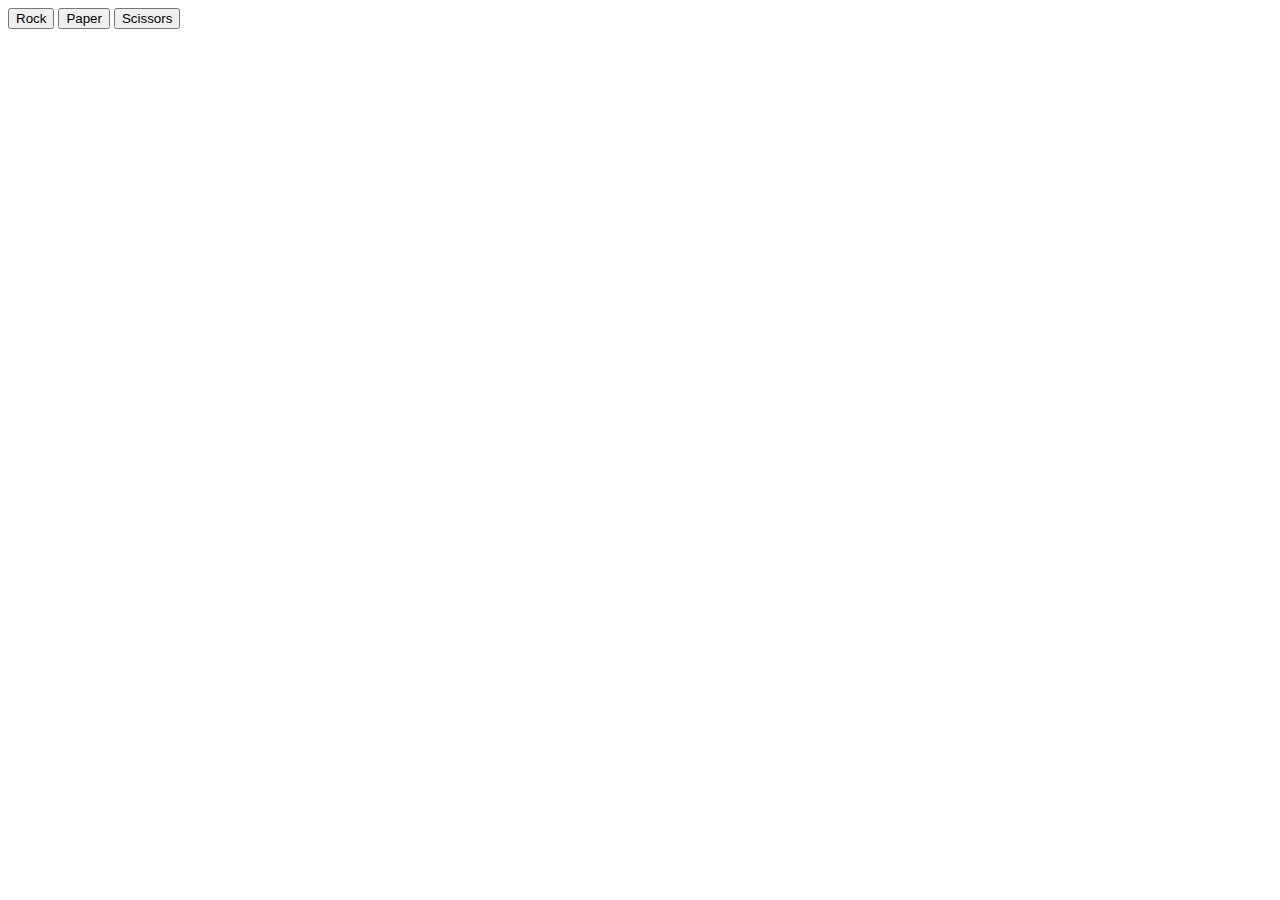
==== gameScreen.html @ 6dfe0fc1 "Create folders and pages for organizational purposes" ====
<!DOCTYPE html>
<html lang="en">
<head>
    <meta charset="UTF-8">
    <title>Rock Paper Scissors</title>
    <link rel="stylesheet" href="style.css">
    <script src="./game.js" defer></script>
</head>
<body>
    <div class="gameScreen">
        <button id="Rock" class="userOption">Rock</button>
        <button id="Paper" class="userOption">Paper</button>
        <button id="Scissors" class="userOption">Scissors</button>
    </div>
    <div class="gameOverScreen"></div>
</body>
</html>
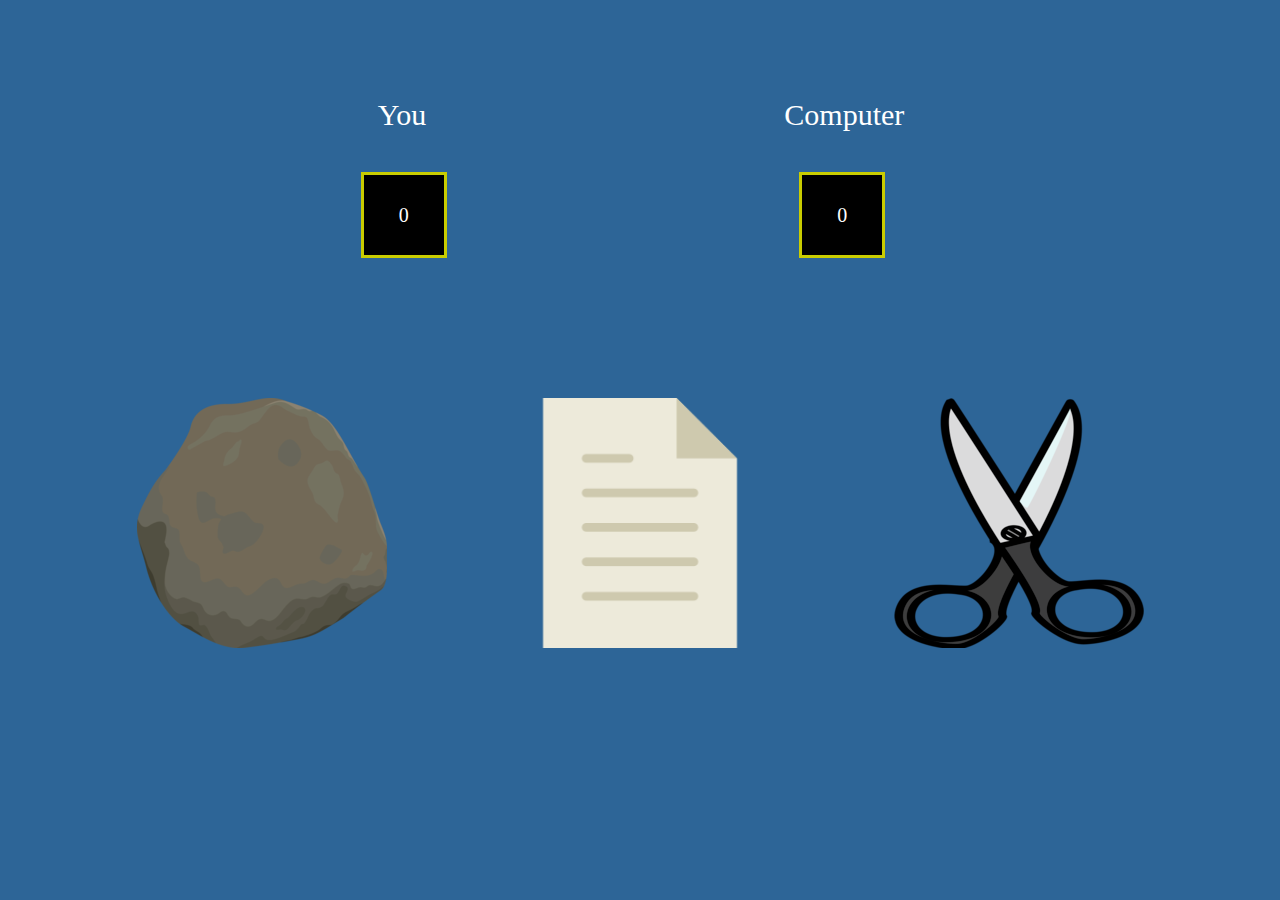
==== commit 97cf6bb9: "Style user interface further and change JS to match changes" ====
--- a/gameScreen.html
+++ b/gameScreen.html
@@ -8,9 +8,23 @@
 </head>
 <body>
     <div class="gameScreen">
-        <button id="Rock" class="userOption">Rock</button>
-        <button id="Paper" class="userOption">Paper</button>
-        <button id="Scissors" class="userOption">Scissors</button>
+        <div class="top">
+            <div>
+                <p class="userTitle">You</p>
+                <p class="userScoreBox"></p>
+            </div>
+            <div>
+                <p class="computerTitle">Computer</p>
+                <p class="compScoreBox"></p>
+            </div>
+        </div>
+        <p class="computerChoice"></p>
+        <div class="userOptions">
+            <button id="Rock" class="userOption rock"></button>
+            <button id="Paper" class="userOption paper"></button>
+            <button id="Scissors" class="userOption scissors"></button>
+        </div>
+        <p class="roundResults"></p>
     </div>
     <div class="gameOverScreen"></div>
 </body>
--- a/style.css
+++ b/style.css
@@ -0,0 +1,159 @@
+/* Landing Page + General Styling */
+body {
+    background-color: rgb(45, 101, 151);
+    color: white;
+}
+
+.infoButton {
+    float: right;
+    height: 50px;
+    width: 50px;
+    border-radius: 50%;
+    font-size: 20px;
+    margin: 18px;
+}
+
+.landingScreen {
+    display: flex;
+    flex-direction: column;
+    align-items: center;
+    flex-grow: 1;
+}
+
+h1 {
+    padding-top: 50px;
+    font-size: 60px;
+}
+
+.images {
+    display: flex;
+    flex-direction: row;
+    flex-shrink: 1;
+}
+
+img {
+    height: 250px;
+    width: auto;
+    padding: 50px;
+}
+
+.play {
+    height: 50px;
+    width: auto;
+    margin-top: 50px;
+    font-size: 30px;
+    color: rgb(45, 101, 151);
+    background: rgba(255, 255, 255, 0.8);
+    border-radius: 15px;
+    transition: all 0.2s ease-in-out;
+}
+
+.play:hover {
+    color: rgb(31, 106, 172);
+    box-shadow: 0 5px 15px rgba(7, 8, 63, 0.8);
+}
+
+/* GameScreen Page */
+.gameScreen {
+    font-size: 20px;
+}
+
+.top {
+    display: flex;
+    flex-direction: row;
+    justify-content: space-evenly;
+    padding-top: 60px;
+    padding-bottom: 45px;
+}
+
+.userTitle {
+    font-size: 30px;
+    margin-left: 17px;
+    padding-bottom: 10px;
+}
+
+.computerTitle {
+    position: relative;
+    font-size: 30px;
+    padding-bottom: 10px;
+    left: -15px;
+}
+
+.userScoreBox {
+    line-height: 80px;
+    border: solid rgba(251, 255, 0, 0.8);
+    text-align: center;
+    background-color: black;
+    width: 80px;
+    height: 80px;
+}
+
+.compScoreBox {
+    line-height: 80px;
+    border: solid rgba(251, 255, 0, 0.8);
+    text-align: center;
+    background-color: black;
+    width: 80px;
+    height: 80px;
+    margin-left: 0px;
+}
+
+.computerChoice {
+    display: flex;
+    flex-direction: column;
+    align-items: center;
+    margin: 0;
+    padding: 0;
+}
+
+.userOptions {
+    display: flex;
+    flex-direction: row;
+    justify-content: center;
+    padding-top: 75px;
+    padding-bottom: 75px;
+    justify-content: space-evenly;
+}
+
+.userOption.rock { 
+    background-image: url('./images/imgbin_earth-cartoon-animation-png.png'); 
+    background-size: cover;
+    background-color: transparent;
+    height: 250px;
+    width: 250px;
+}
+
+.userOption.paper { 
+    background-image: url('./images/imgbin_cartoon-paper-png.png'); 
+    background-size: cover;
+    background-color: transparent;
+    height: 250px;
+    width: 250px;
+}
+
+.userOption.scissors { 
+    background-image: url('./images/PngItem_436670.png'); 
+    background-size: cover;
+    background-color: transparent;
+    height: 250px;
+    width: 250px;
+}
+
+
+.userOption {
+    /* margin-left: 50px;
+    margin-right: 50px; */
+    border: none;
+    transition: all 0.2s ease-in-out;
+}
+
+.userOption:hover {
+    color: rgb(31, 106, 172);
+    box-shadow: 0 5px 15px rgba(251, 255, 0, 0.8);
+}
+
+.roundResults {
+    display: flex;
+    flex-direction: column;
+    align-items: center;
+}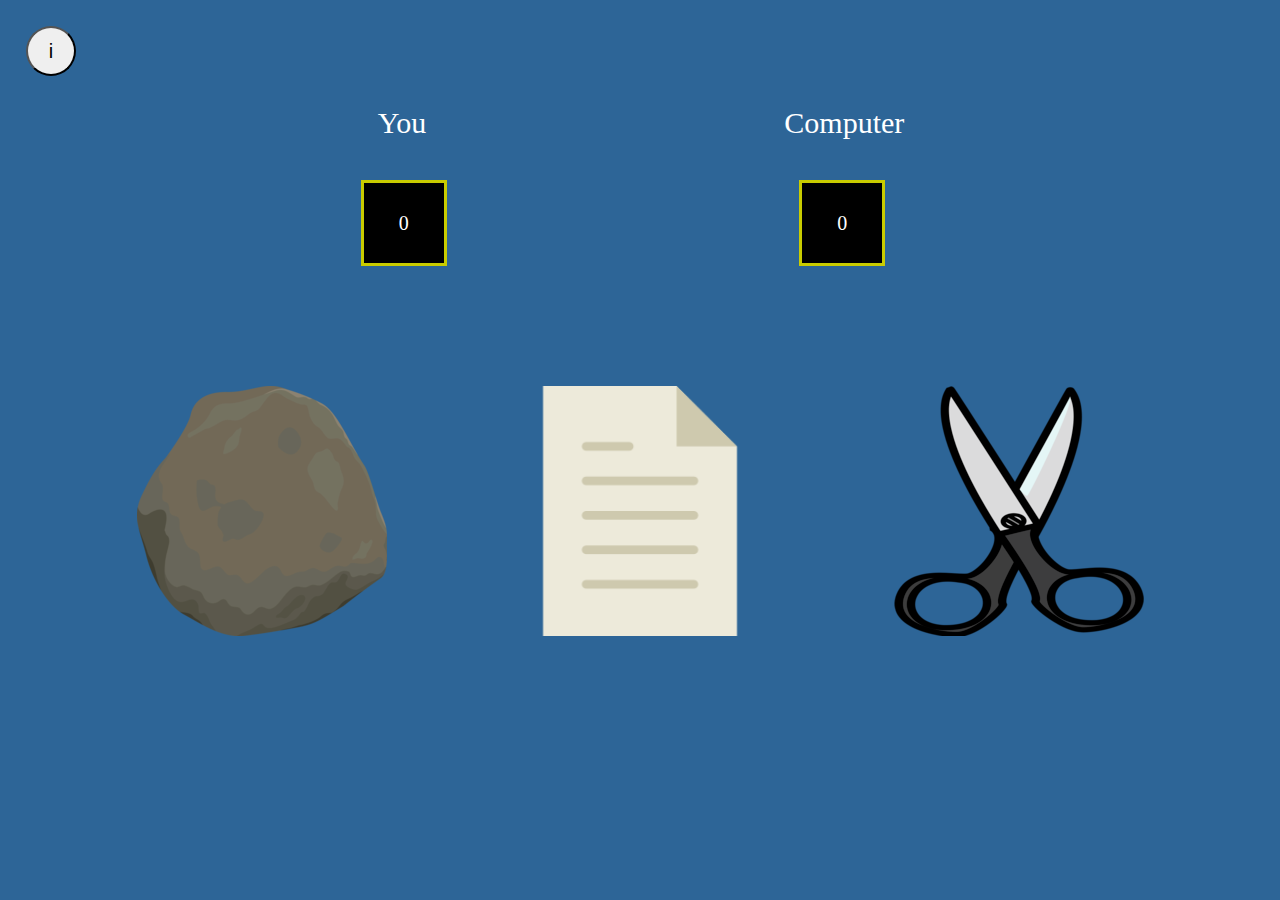
==== commit b749dc18: "Add instruction button to game page" ====
--- a/gameScreen.html
+++ b/gameScreen.html
@@ -7,6 +7,7 @@
     <script src="./game.js" defer></script>
 </head>
 <body>
+    <button class="infoButton">i</button>
     <div class="gameScreen">
         <div class="top">
             <div>
--- a/style.css
+++ b/style.css
@@ -5,12 +5,12 @@
 }
 
 .infoButton {
-    float: right;
     height: 50px;
     width: 50px;
     border-radius: 50%;
     font-size: 20px;
-    margin: 18px;
+    margin-top: 18px;
+    margin-left: 18px;
 }
 
 .landingScreen {
@@ -62,8 +62,8 @@
     display: flex;
     flex-direction: row;
     justify-content: space-evenly;
-    padding-top: 60px;
-    padding-bottom: 45px;
+    padding-top: 0px;
+    padding-bottom: 25px;
 }
 
 .userTitle {
@@ -102,8 +102,8 @@
     display: flex;
     flex-direction: column;
     align-items: center;
-    margin: 0;
-    padding: 0;
+    margin: 0px;
+    padding: 0px;
 }
 
 .userOptions {
@@ -139,10 +139,7 @@
     width: 250px;
 }
 
-
 .userOption {
-    /* margin-left: 50px;
-    margin-right: 50px; */
     border: none;
     transition: all 0.2s ease-in-out;
 }
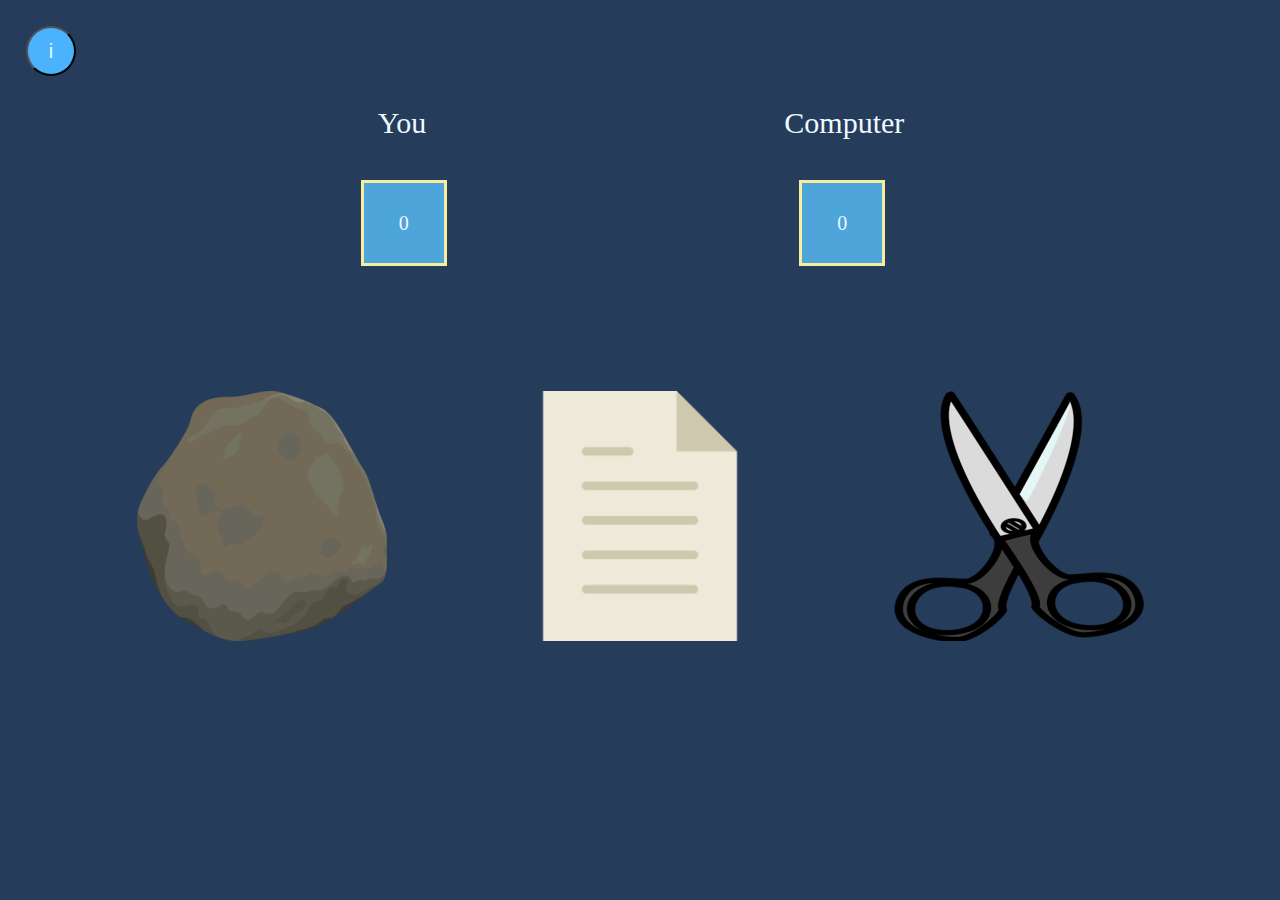
==== commit 07d77143: "Finalize the styling and add finishing details" ====
--- a/gameScreen.html
+++ b/gameScreen.html
@@ -7,8 +7,8 @@
     <script src="./game.js" defer></script>
 </head>
 <body>
-    <button class="infoButton">i</button>
     <div class="gameScreen">
+        <button class="infoButton">i</button>
         <div class="top">
             <div>
                 <p class="userTitle">You</p>
@@ -20,6 +20,15 @@
             </div>
         </div>
         <p class="computerChoice"></p>
+        <p class="userChoice"></p>
+        <div class="gameOverScreen">
+            <button class="closeButton">x</button>
+            <div class="gameOverContent">
+                <h3 class="gameOver">Game Over!</h3>
+                <p class="gameResults"></p>
+                <button class="restart">New Game</button>
+            </div>
+        </div>
         <div class="userOptions">
             <button id="Rock" class="userOption rock"></button>
             <button id="Paper" class="userOption paper"></button>
@@ -27,6 +36,5 @@
         </div>
         <p class="roundResults"></p>
     </div>
-    <div class="gameOverScreen"></div>
 </body>
 </html>--- a/style.css
+++ b/style.css
@@ -1,7 +1,7 @@
 /* Landing Page + General Styling */
 body {
-    background-color: rgb(45, 101, 151);
-    color: white;
+    background-color: #253d5b;
+    color: aliceblue;
 }
 
 .infoButton {
@@ -11,6 +11,8 @@
     font-size: 20px;
     margin-top: 18px;
     margin-left: 18px;
+    background-color: #4BB3FD;
+    color: aliceblue;
 }
 
 .landingScreen {
@@ -23,6 +25,7 @@
 h1 {
     padding-top: 50px;
     font-size: 60px;
+    color: #4BB3FD;
 }
 
 .images {
@@ -42,8 +45,8 @@
     width: auto;
     margin-top: 50px;
     font-size: 30px;
-    color: rgb(45, 101, 151);
-    background: rgba(255, 255, 255, 0.8);
+    color: aliceblue;
+    background: #4BB3FD;
     border-radius: 15px;
     transition: all 0.2s ease-in-out;
 }
@@ -81,18 +84,18 @@
 
 .userScoreBox {
     line-height: 80px;
-    border: solid rgba(251, 255, 0, 0.8);
+    border: solid #F5EE9E;
     text-align: center;
-    background-color: black;
+    background-color: #4ea5d9;
     width: 80px;
     height: 80px;
 }
 
 .compScoreBox {
     line-height: 80px;
-    border: solid rgba(251, 255, 0, 0.8);
+    border: solid #F5EE9E;
     text-align: center;
-    background-color: black;
+    background-color: #4ea5d9;
     width: 80px;
     height: 80px;
     margin-left: 0px;
@@ -103,6 +106,15 @@
     flex-direction: column;
     align-items: center;
     margin: 0px;
+    padding: 0px;
+}
+
+.userChoice {
+    display: flex;
+    flex-direction: column;
+    align-items: center;
+    margin-top: 5px;
+    margin-bottom: 0px;
     padding: 0px;
 }
 
@@ -146,11 +158,87 @@
 
 .userOption:hover {
     color: rgb(31, 106, 172);
-    box-shadow: 0 5px 15px rgba(251, 255, 0, 0.8);
+    box-shadow: 0 5px 15px #F5EE9E;
 }
 
 .roundResults {
     display: flex;
     flex-direction: column;
     align-items: center;
+}
+
+/* GameOver Pop Up */
+.gameOverScreen {
+    position: fixed;
+    left: 0;
+    right: 0;
+    margin-left: auto;
+    margin-right: auto;
+    background-color: #9dd6f0;
+    border-radius: 20px;
+    height: 450px;
+    width: 70%;
+    color: black;
+}
+
+.gameOverContent {
+    position: absolute;
+    left: 0;
+    right: 0;
+    display: flex;
+    flex-direction: column;
+    align-items: center;
+}
+
+.gameOver {
+    color: black;
+    font-size: 48px;
+    margin-bottom: 15px;
+}
+
+.closeButton {
+    height: 50px;
+    width: 50px;
+    border-radius: 50%;
+    font-size: 20px;
+    margin-top: 18px;
+    margin-left: 18px; 
+    background-color: rgb(85, 183, 221);
+    color: aliceblue;
+}
+
+.restart {
+    height: 50px;
+    width: auto;
+    margin-top: 50px;
+    font-size: 30px;
+    background-color: rgb(85, 183, 221);
+    border-radius: 15px;
+    margin-top: 85px;
+    color: aliceblue;
+}
+
+/* Instructions Page */
+.instructionPage {
+    display: flex;
+    flex-direction: column;
+    margin-left: 30px;
+    margin-right: 30px;
+    align-items: center;
+    color: aliceblue;
+    font-size: 19px;
+    text-align: center;
+}
+
+.backArrow {
+    background-image: url('./images/circled-left-2.png');
+    background-color: #4BB3FD;
+    background-size: cover;
+    height: 50px;
+    width: 50px;
+    border-radius: 50%;
+    font-size: 20px;
+    margin-top: 18px;
+    margin-left: 18px;
+    color: aliceblue;
 }